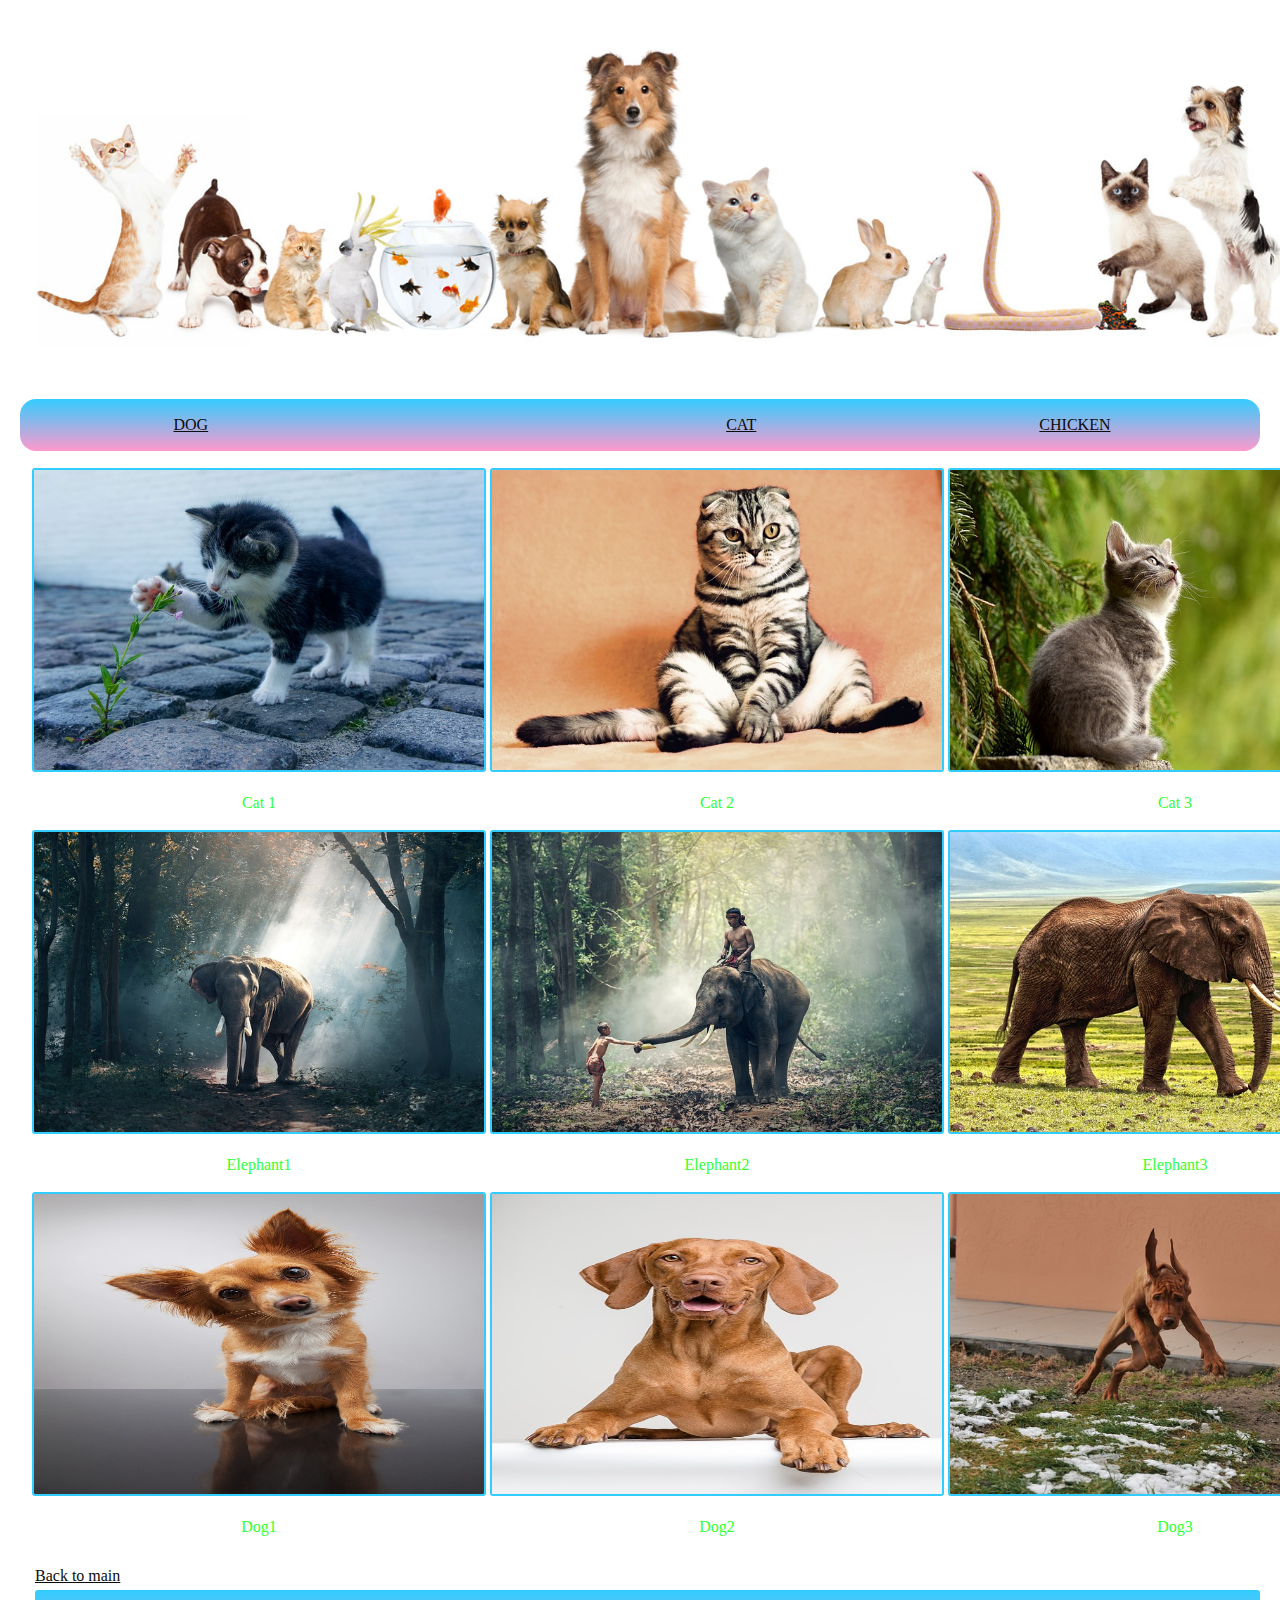
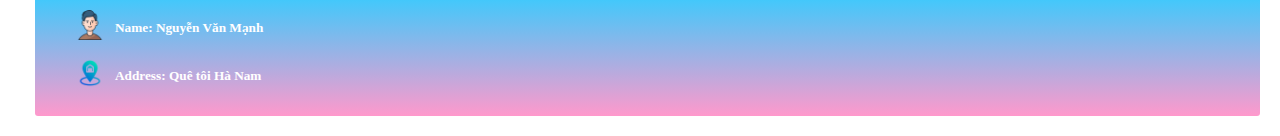
==== index.html @ 7c30fb0b "first commit" ====
<!DOCTYPE html>
<html lang="en">
<head>
    <meta charset="UTF-8">
    <title>ANIMAL Project</title>
    <link rel="stylesheet" href="style.css">
</head>
<body>
<header>
    <div id="header">
        <img src="/images/header.jpg" alt="header">
    </div>

</header>
<nav id="navigation">
<div class="aniaml">
    <img src="" alt="">
    <a href="dog.html">DOG</a>
</div>
    <img src="" alt="">
    <div class="aniaml">
    <a href="">CAT</a>
</div >
    <div class="aniaml">
        <img src="" alt="">
    <a href="">CHICKEN</a>
</div>
</nav>
<main>
<div id="line1">
    <div class="contentInLine">
        <img src="/images/cat1.jpg" alt="image1">
        <p>Cat 1</p>
    </div> <div class="contentInLine">
        <img src="/images/cat2.jpg" alt="image2">
        <p>Cat 2</p>
    </div> <div class="contentInLine">
        <img src="/images/cat3.jpg" alt="image3">
        <p>Cat 3</p>
    </div>
</div>
    <div id="line2">
    <div class="contentInLine">
        <img src="/images/elep1.jpg" alt="elephant1">
        <p>Elephant1</p>
    </div> <div class="contentInLine">
        <img src="/images/elep2.jpg" alt="elephant2">
        <p>Elephant2</p>
    </div> <div class="contentInLine">
        <img src="/images/elep3.jpg" alt="elephant3">
        <p>Elephant3</p>
    </div>
</div>
    <div id="line3">
    <div class="contentInLine">
        <img src="/images/dog1.jpg" alt="dog1">
        <p>Dog1</p>
    </div> <div class="contentInLine">
        <img src="/images/dog2.jpg" alt="dog2">
        <p>Dog2</p>
    </div> <div class="contentInLine">
        <img src="/images/dog3.jpg" alt="dog3">
        <p>Dog3</p>
    </div>
</div>
</main>
<a href="index.html">Back to main</a>
<footer>
    <div id="footer">
        <div id="info">
            <img src="/images/avatar.png" alt="avatar">
            <h5>Name: Nguyễn Văn Mạnh</h5>

        </div>
        <div id="address">
            <img src="/images/address.png" alt="address">
            <h5>Address: Quê tôi Hà Nam</h5>
        </div>
    </div>
</footer>

</body>
</html>
---- style.css ----
body ,main ,header ,footer,nav{
    margin: 5px;
    padding: 10px;
}
header{
    width: 100%;
    height: 10%;
}
#header >img{
        margin: 5px;
        border-radius: 5px;
    width: 100%;
    height: 50% ;
}
#headerElep >img{
    margin: 5px;
    border-radius: 5px;
    width: 100%;
    height: 500px ;
}
#headerDog >img{
    margin: 5px;
    border-radius: 5px;
    width: 100%;
    height: 400px ;
}
#headerElep >img:hover{
    transition-duration: 0.5s;
    transition-delay: 0.3s;
    transition-timing-function: ease-in-out;
    opacity: 1;
    margin: 5px;
    border-radius: 5px;
    width: 50%;
    height: 400px ;
}
#headerDog >img:hover{
    transition-duration: 0.5s;
    transition-delay: 0.3s;
    transition-timing-function: ease-in-out;
    opacity: 1;
    margin: 5px;
    border-radius: 5px;
    width: 50%;
    height: 400px ;
}
#header >img:hover{
    transition-duration: 0.5s;
    transition-delay: 0.3s;
    transition-timing-function: ease-in-out;
    opacity: 1;
    margin: 5px;
    border-radius: 5px;
    width: 50%;
    height: 50% ;
}
#navigation{
    background: linear-gradient(to bottom, #33ccff 0%, #ff99cc 100%);
    border-radius: 1rem;
    height: 2rem;
    margin-top:2rem;
    display: flex;
    align-items: center;
justify-content: space-around;
}
#navigation:hover{
    transition-duration: 0.5s;
    transition-delay: 0.3s;
    transition-timing-function: ease-in-out;
    background: linear-gradient(45deg, #85FFBD 0%, #FFFB7D 100%);

}
#line1,#line2,#line3{
    display: flex;
    justify-content: space-between;
}
.contentInLine > img{
    border: #33ccff solid 2px;
    border-radius: 3px;
    width: 450px;
    height: 300px;
    margin: 2px;
}
.contentInLine > img:hover {
    rotate: 360deg;
    transition-duration:0.5s;
    transition-delay:0.3s;
    transition-timing-function: ease-in;
    border-radius: 50%;
}
.contentInLine > p{
    text-align: center;
    color: #33ff33;
}
footer{
    border-radius: 3px;
    margin-left: 20px;
    background: linear-gradient(to bottom, #33ccff 0%, #ff99cc 100%);
}
#footer{
    margin-top: 10px;
    margin-left: 30px;
}
h5{
    margin-top: 10px;
    margin-left: 10px;
    color: white;
}
#address{
    display: flex;
}
#address > img{
    width: 30px;
    height: 30px;
}
#info{
    display: flex;
}
#info > img{
    width: 30px;
    height: 30px;
}
a{
    color: #0c0c0c;
margin: 20px;
}
a:hover{
    color: #33ff33;
}
a:active{
    color: red;
}
footer:hover {
    display: flex;
    flex-direction: column;
    align-items: center;
    justify-content: center;
    transition-duration:0.5s;
    transition-delay:0.3s;
    transition-timing-function:linear;
    border-radius: 5%;

}
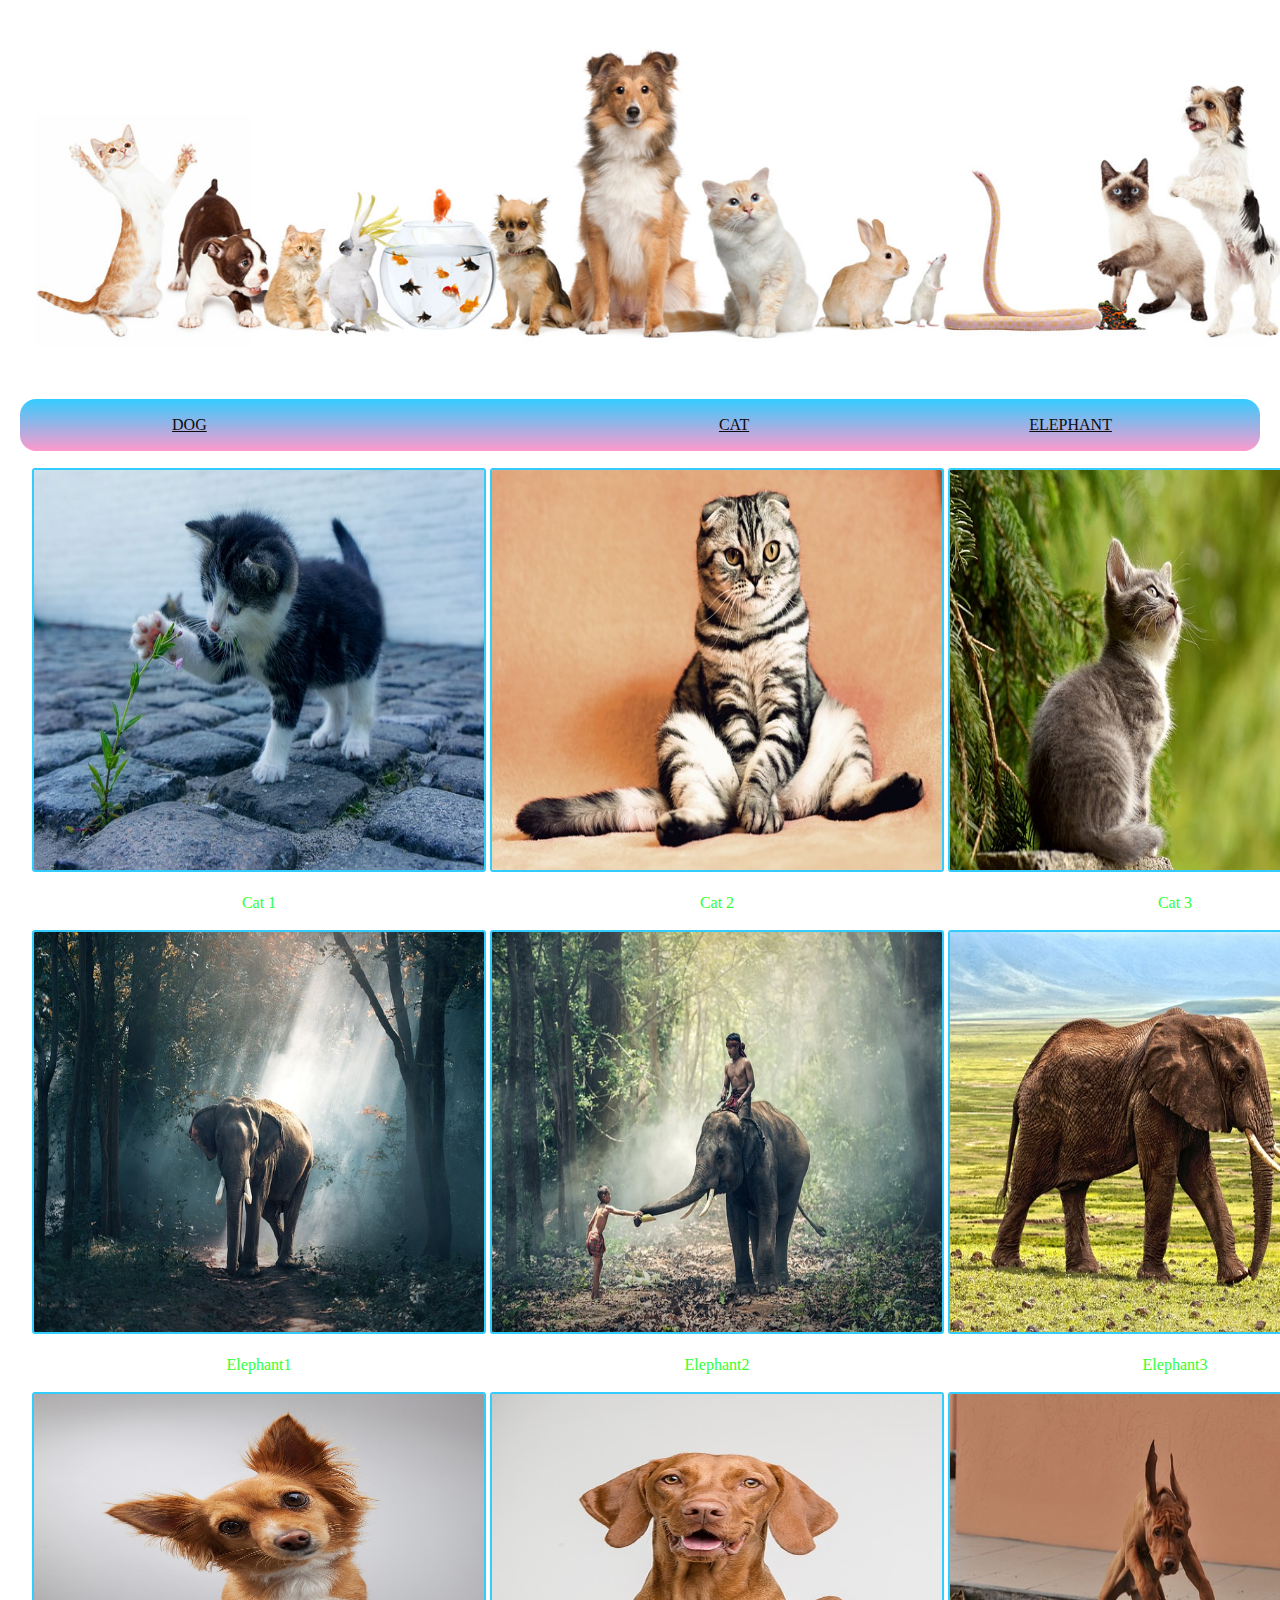
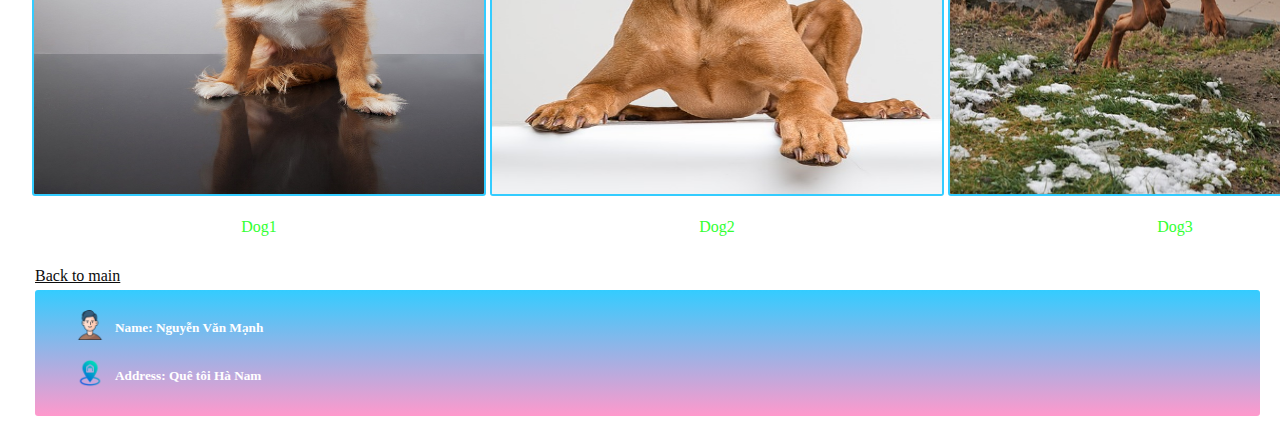
==== commit 901f6fbb: "done" ====
--- a/index.html
+++ b/index.html
@@ -19,11 +19,11 @@
 </div>
     <img src="" alt="">
     <div class="aniaml">
-    <a href="">CAT</a>
+    <a href="cat.html">CAT</a>
 </div >
     <div class="aniaml">
         <img src="" alt="">
-    <a href="">CHICKEN</a>
+    <a href="elephant.html">ELEPHANT</a>
 </div>
 </nav>
 <main>
--- a/style.css
+++ b/style.css
@@ -78,7 +78,7 @@
     border: #33ccff solid 2px;
     border-radius: 3px;
     width: 450px;
-    height: 300px;
+    height: 400px;
     margin: 2px;
 }
 .contentInLine > img:hover {
